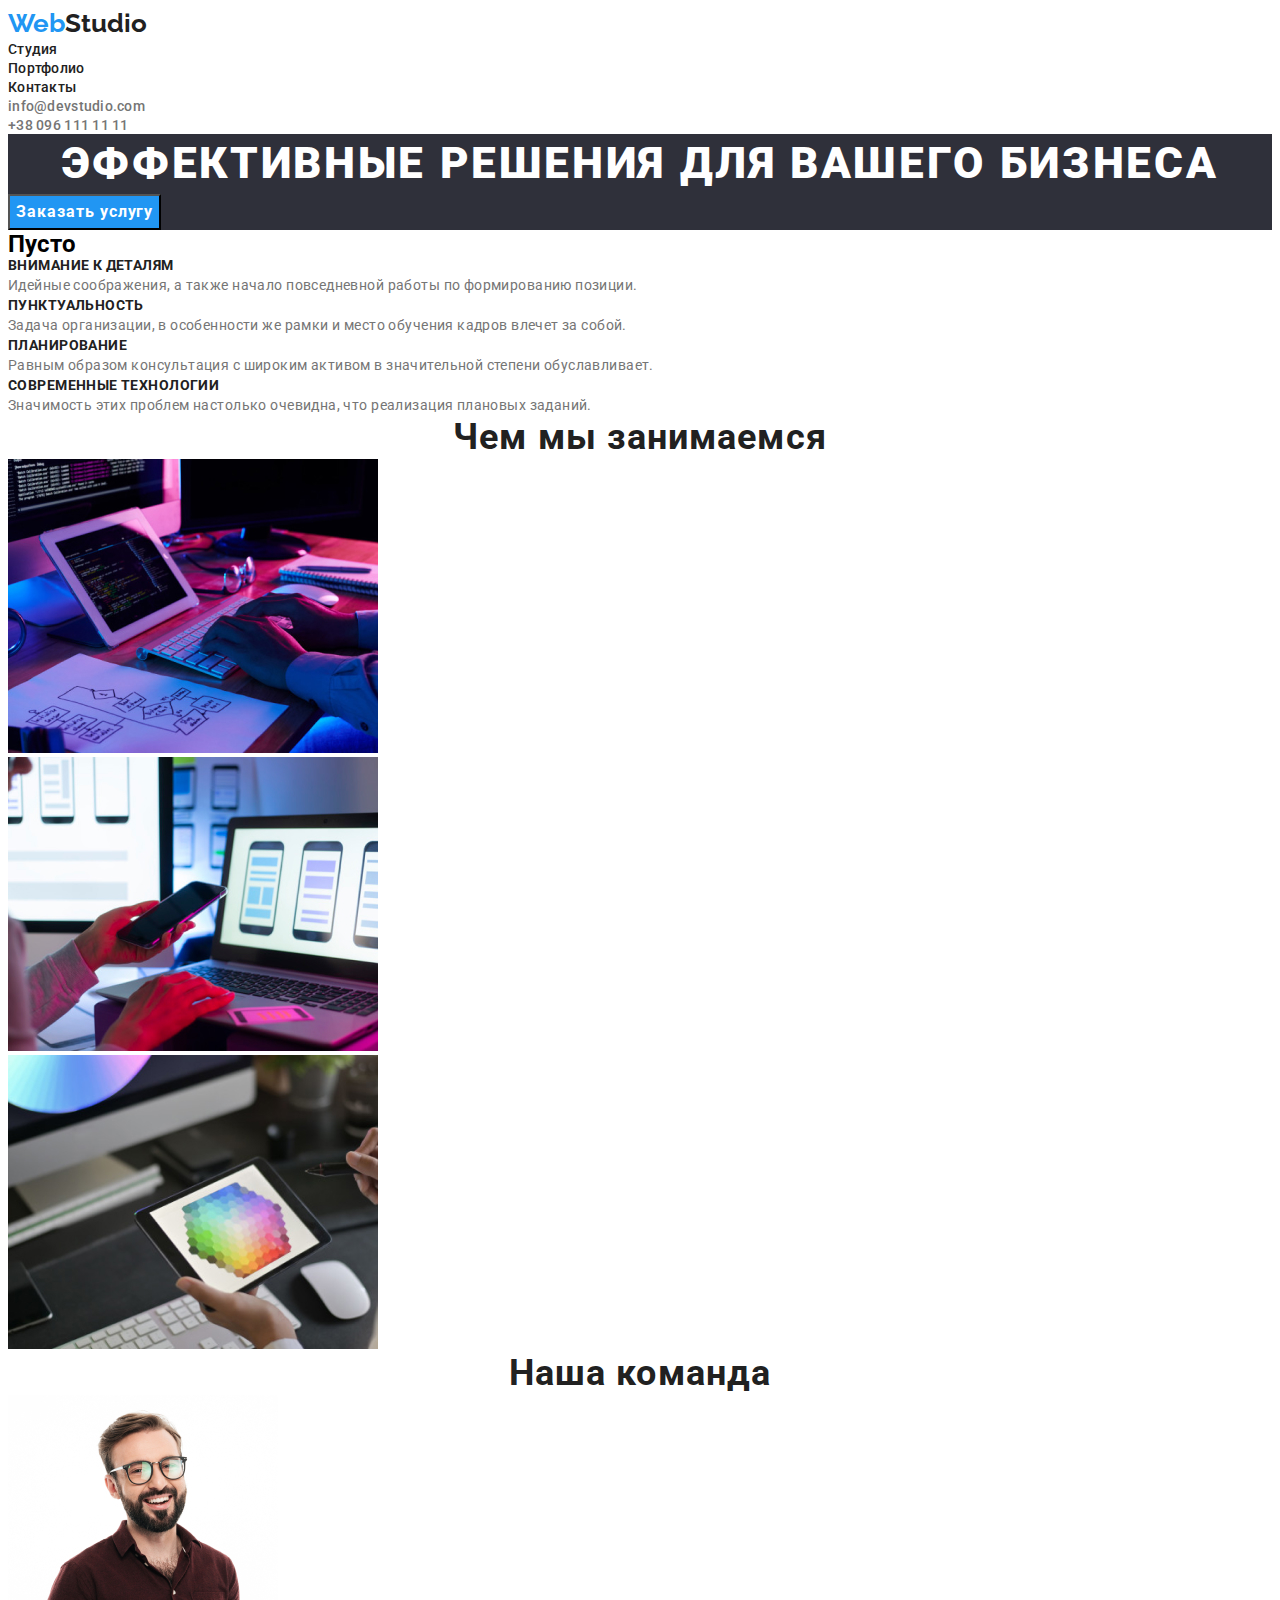
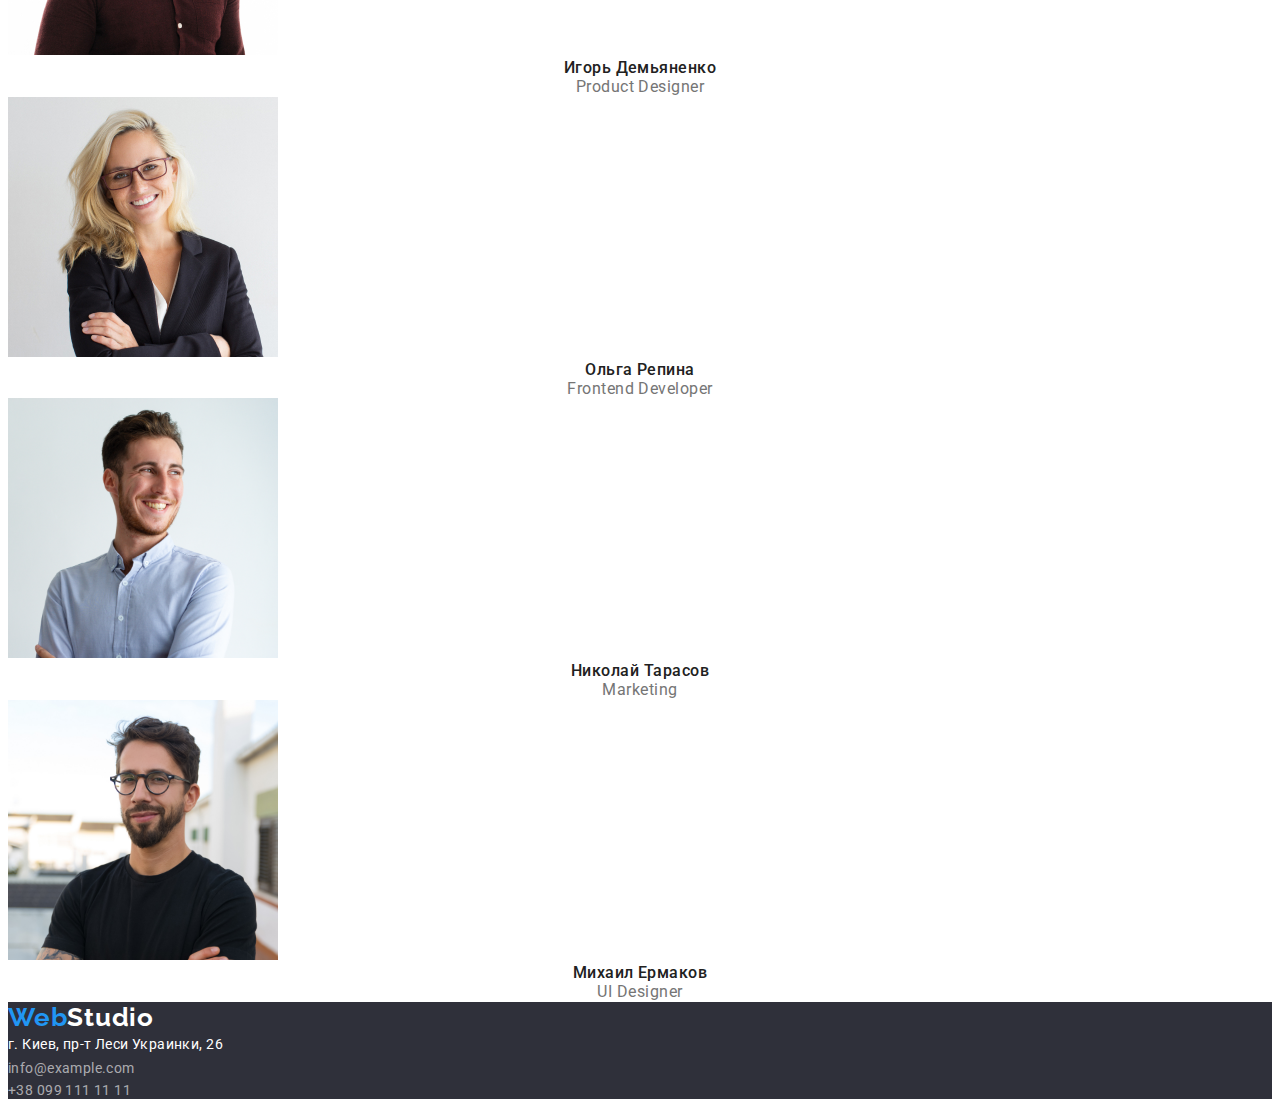
==== index.html @ 6fb4f497 "1" ====
<!DOCTYPE html>
<html lang="ru">
<head>
    <meta charset="UTF-8">
    <meta http-equiv="X-UA-Compatible" content="IE=edge">
    <meta name="viewport" content="width=device-width, initial-scale=1.0">
    <title>WebStudio</title>
    <link rel="preconnect" href="https://fonts.googleapis.com">
    <link rel="preconnect" href="https://fonts.gstatic.com" crossorigin>
    <link href="https://fonts.googleapis.com/css2?family=Raleway:wght@700&family=Roboto:wght@400;500;700;900&display=swap" rel="stylesheet">
    <link href="https://fonts.googleapis.com/css2?family=Raleway:wght@700&display=swap" rel="stylesheet">
    <link rel="stylesheet" href="style.css">

</head>
<body>
    <header>
        <nav class="heder-nav">
        <a href="index.html" class="header-logo link" lang="en">Web<span class="header-studio">Studio</span></a>
        <ul class="list header-list">
            <li class="header-item"><a href="index.html" class="header-link link">Студия</a></li>
            <li class="header-item"><a href="portfolio.html" class="header-link link">Портфолио</a></li>
            <li class="header-item"><a href="" class="header-link link">Контакты</a></li>
        </ul>
        </nav>
        <ul class="header-address list">
            <li class="header-address-item"><a href="mailto:info@devstudio.com" class="header-contacts link">info@devstudio.com</a></li>
            <li class="header-address-item"><a href="tel:+380961111111" class="header-contacts link">+38 096 111 11 11</a></li>
        </ul>    
    </header>
    <main>
        <section class="hero">
            <h1 class="hero-title">Эффективные решения для вашего бизнеса</h1>
                <button type="button" class="hero-btn">Заказать услугу</button>
        </section>
        <section class="about">
            <h2 class="about-title">Пусто</h2>
            <ul class="about-list list">
                <li class="about-item">
                    <h3 class="about-third-title">Внимание к деталям</h3>
                    <p class="about-text">Идейные соображения, а также начало повседневной работы по формированию позиции.</p>
                </li>
                <li class="about-item">
                    <h3 class="about-third-title">Пунктуальность</h3>
                    <p class="about-text">Задача организации, в особенности же рамки и место обучения кадров влечет за собой.</p>
                </li>
                <li class="about-item">
                    <h3 class="about-third-title">Планирование</h3>
                    <p class="about-text">Равным образом консультация с широким активом в значительной степени обуславливает.</p>
                </li>
                <li class="about-item">
                    <h3 class="about-third-title">Современные технологии</h3>
                    <p class="about-text">Значимость этих проблем настолько очевидна, что реализация плановых заданий.</p>
                </li>
            </ul>
        </section>

        <section class="reasons">
            <h2 class="reasons-title">Чем мы занимаемся</h2>
            <ul class="reasons-list list">
                <li class="reasons-item">
                    <img src="images/koding.jpg" alt="пишем код" width="370" height="294">
                </li>
                <li class="reasons-item">
                    <img src="images/mobile.jpg" alt="мобильные приложение" width="370" height="294">
                </li>
                <li class="reasons-item">
                    <img src="images/designing.jpg" alt="разработка дизайна" width="370" height="294">
                </li>
            </ul>
            </section>
            <section class="masters">
            <h2 class="masters-title">Наша команда</h2>
            <ul class="maters-list list">
                <li class="masters-item">
                    <img src="images/designer.jpg" alt="Игорь Демьяненко" width="270" height="260">
                    <h3 class="masters-third-title">Игорь Демьяненко</h3>
                    <p class="maters-text">Product Designer</p>
                </li>
                <li class="masters-item">
                    <img src="images/developer.jpg" alt="Ольга Репина" width="270" height="260">
                    <h3 class="masters-third-title">Ольга Репина</h3>
                    <p class="maters-text">Frontend Developer</p>
                </li>
                <li class="masters-item">
                    <img src="images/marketing.jpg" alt="Николай Тарасов" width="270" height="260">
                    <h3 class="masters-third-title">Николай Тарасов</h3>
                    <p class="maters-text">Marketing</p>
                </li>
                <li class="masters-item">
                    <img src="images/uidesigner.jpg" alt="Михаил Ермаков" width="270" height="260">
                    <h3 class="masters-third-title">Михаил Ермаков</h3>
                    <p lang="en" class="maters-text">UI Designer</p>
                </li>
            </ul>
        </section>
    </main>
    <footer class="footer">
        <a class="footer-logo link" href="#">Web<span class="footer-studio">Studio</span></a>
        <address class="footer-address">
        <ul class="fotter-address-list list">
            <li class="footer-address-item"><a class="footer-address-map link" href="https://goo.gl/maps/crR1cSMtYwbJjdkB9">г. Киев, пр-т Леси Украинки, 26</a></li>
            <li class="footer-address-item"><a class="footer-address-mail link" href="mailto:info@example.com" target="_blank">info@example.com</a></li>
            <li class="footer-address-item"><a class="footer-address-tel link" href="tel:+380991111111">+38 099 111 11 11</a></li>
        </ul> 
    </address>
    </footer>
</body>
</html>
---- style.css ----
:root {
    --main-title-color: #ffffff;
    --second-title-color: #212121;
    --first-text-color: #757575;
    --second-text-color: rgba(255, 255, 255, 0.6);
    --logo-hover-color: #2196F3;
}

body {
    font-family: 'Roboto', sans-serif;
}

h1, h2, h3, h4, h5, h6, p {
    margin: 0;
}

ul {
    margin: 0;
    padding: 0;
}

button {
    cursor: pointer;
}

.hero {
    background-color: #2F303A;
}
.hero-btn {
    background-color: #2196F3;
}

.list {
    list-style: none;
}

.link {
    text-decoration: none;
}

.header-logo {
    color: var(--logo-hover-color);
    font-weight: bold;
    font-size: 26px;
    line-height: 1.2;
    font-family: 'raleway';
}
.header-studio {
    color: var(--second-title-color);
    font-weight: bold;
    font-size: 26px;
    line-height: 1.2;
    font-family: 'raleway';
}
.header-link {
    font-weight: 500;
    font-size: 14px;
    line-height: 1.15;
    letter-spacing: 0.02em;
    color: var(--second-title-color);
}
.header-link:hover {
    color: var(--logo-hover-color);
}
.header-contacts {
    font-style: normal;
    font-weight: 500;
    font-size: 14px;
    line-height: 1.15;
    letter-spacing: 0.02em;
    color: var(--first-text-color);
}
.header-contacts:hover {
    color: var(--logo-hover-color);
}



.hero-title {
    font-weight: 900;
    font-size: 44px;
    line-height: 1.36;
    color: var(--main-title-color);
    text-align: center;
    letter-spacing: 0.06em;
    text-transform: uppercase;
}

.hero-btn {
    font-family: Roboto;
    font-weight: bold;
    font-size: 16px;
    line-height: 1.9;
    text-align: center;
    letter-spacing: 0.06em;
    display: flex;
    align-items: center;
    color: var(--main-title-color);
}



.about-third-title {
    font-weight: bold;
    font-size: 14px;
    line-height: 1.14;
    letter-spacing: 0.03em;
    text-transform: uppercase;
    color: var(--second-title-color);
}

.about-text {
    font-weight: normal;
    font-size: 14px;
    line-height: 1.7;
    letter-spacing: 0.03em;
    color: var(--first-text-color);
}



.reasons-title {
    font-weight: bold;
    font-size: 36px;
    line-height: 1.16;
    text-align: center;
    letter-spacing: 0.03em;
    color: var(--second-title-color);
}



.masters-title {
    font-weight: bold;
    font-size: 36px;
    line-height: 1.16;
    text-align: center;
    letter-spacing: 0.03em;
    color: var(--second-title-color);
}

.masters-third-title {
    font-weight: 500;
    font-size: 16px;
    line-height: 1.18;
    text-align: center;
    letter-spacing: 0.03em;
    color: var(--second-title-color);
}

.maters-text {
    font-weight: normal;
    font-size: 16px;
    line-height: 1.18;
    text-align: center;
    letter-spacing: 0.03em;
    color: var(--first-text-color);
}





.footer {
    background-color: #2F303A;
}

.footer-logo {
    font-family: Raleway;
    font-weight: bold;
    font-size: 26px;
    line-height: 1.19;
    letter-spacing: 0.03em;
    color: var(--logo-hover-color);
}

.footer-studio {
    font-family: Raleway;
    font-weight: bold;
    font-size: 26px;
    line-height: 1.19;
    letter-spacing: 0.03em;
    color: var(--main-title-color)
}

.footer-address-map {
    font-weight: normal;
    font-style: normal;
    font-size: 14px;
    line-height: 1.7;
    letter-spacing: 0.03em;
    color: var(--main-title-color);
}
.footer-address-map:hover {
    color: var(--main-title-color);
}

.footer-address-mail {
    font-weight: normal;
    font-style: normal;
    font-size: 14px;
    line-height: 1.7;
    letter-spacing: 0.03em;
    color: rgba(255, 255, 255, 0.6);
}
.footer-address-mail:hover {
    color: var(--main-title-color);
}

.footer-address-tel {
    font-weight: normal;
    font-style: normal;
    font-size: 14px;
    line-height: 1,7;
    letter-spacing: 0.03em;
    color:rgba(255, 255, 255, 0.6);
}
.footer-address-tel:hover {
    color: var(--main-title-color);
}


/*portfolio*/


.content-btn {
    font-weight: 500;
    font-size: 16px;
    line-height: 1.6;
    text-align: center;
    letter-spacing: 0.03em;
    color: var(--second-title-color);
    background-color: #F5F4FA;
    border-radius: 4px;
}
.content-btn:hover {
    color: var(--main-title-color);
    background-color: var(--logo-hover-color);
}

.second-content-title {
    font-weight: bold;
    font-size: 18px;
    line-height: 2;
    letter-spacing: 0.06em;
    color: var(--second-title-color);
    }

.second-content-text {
    font-weight: normal;
    font-size: 16px;
    line-height: 30px;
    letter-spacing: 0.03em;
    color: var(--first-text-color);
}
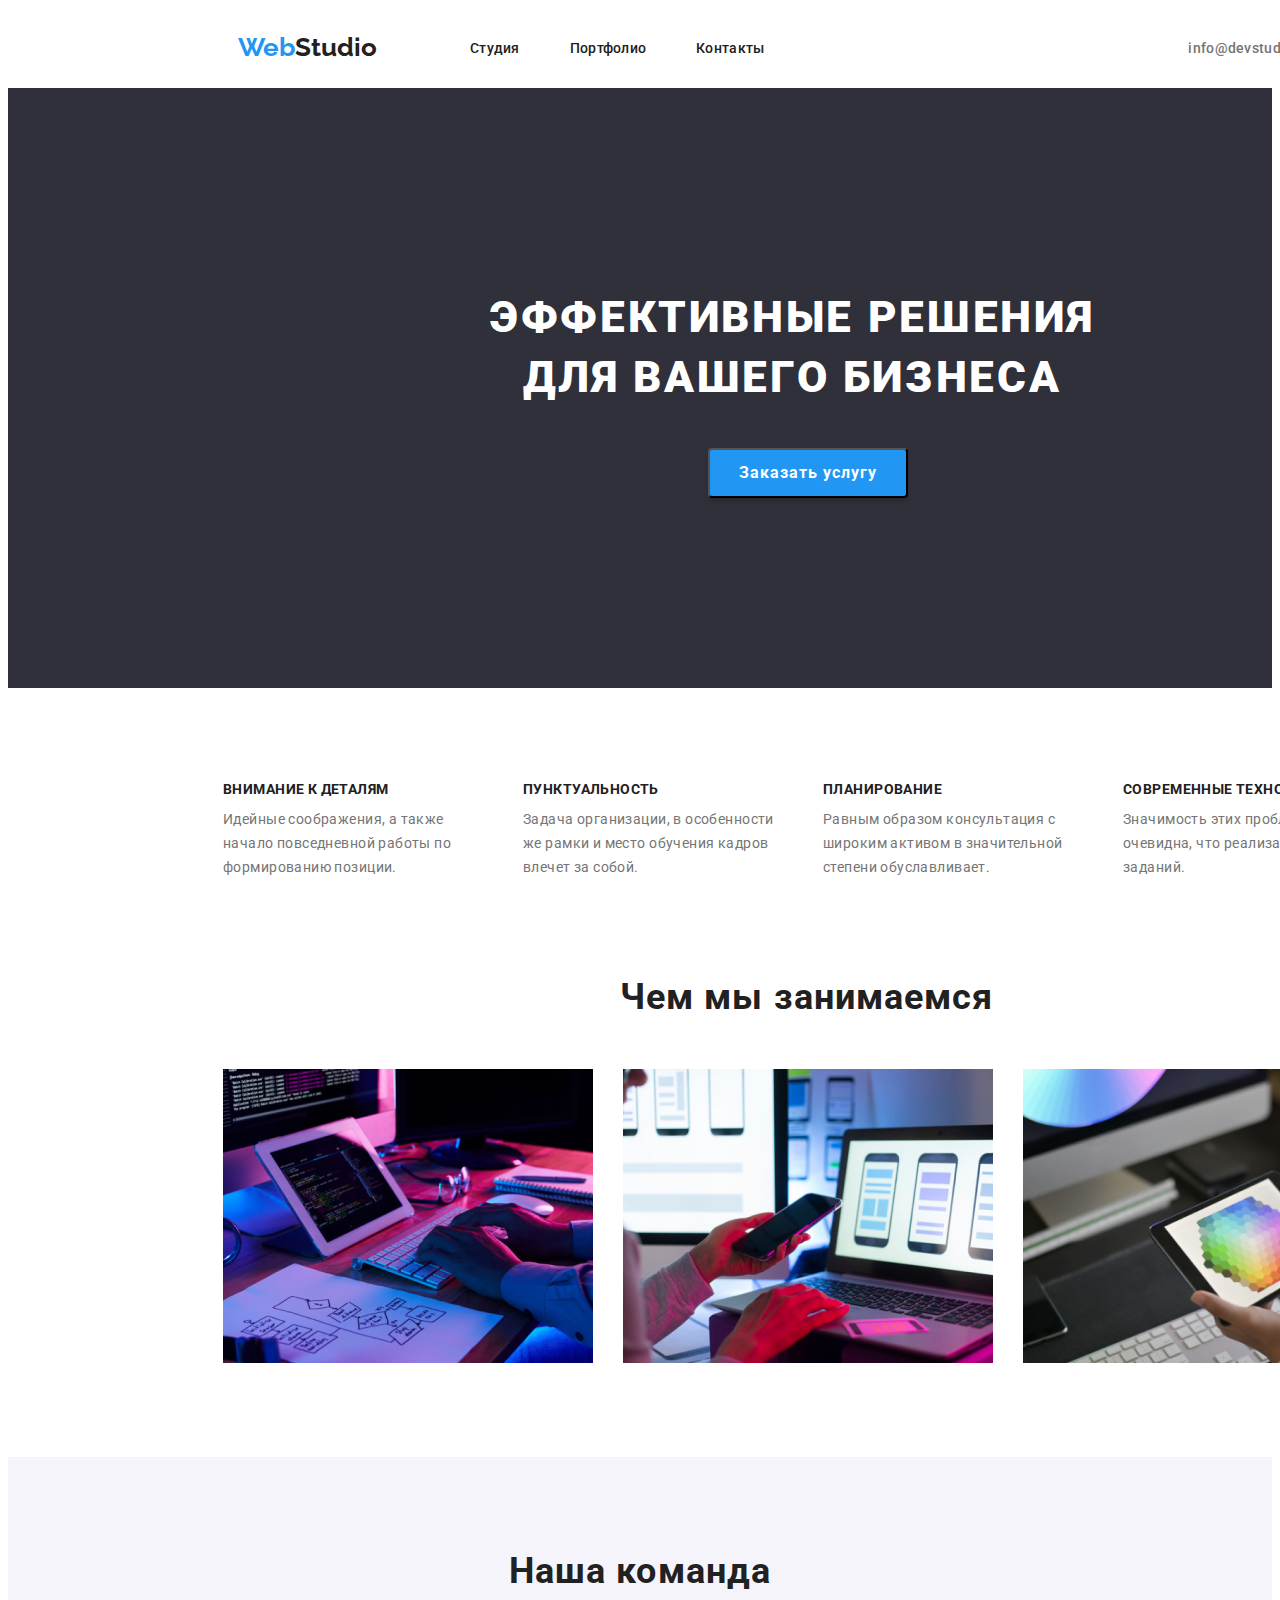
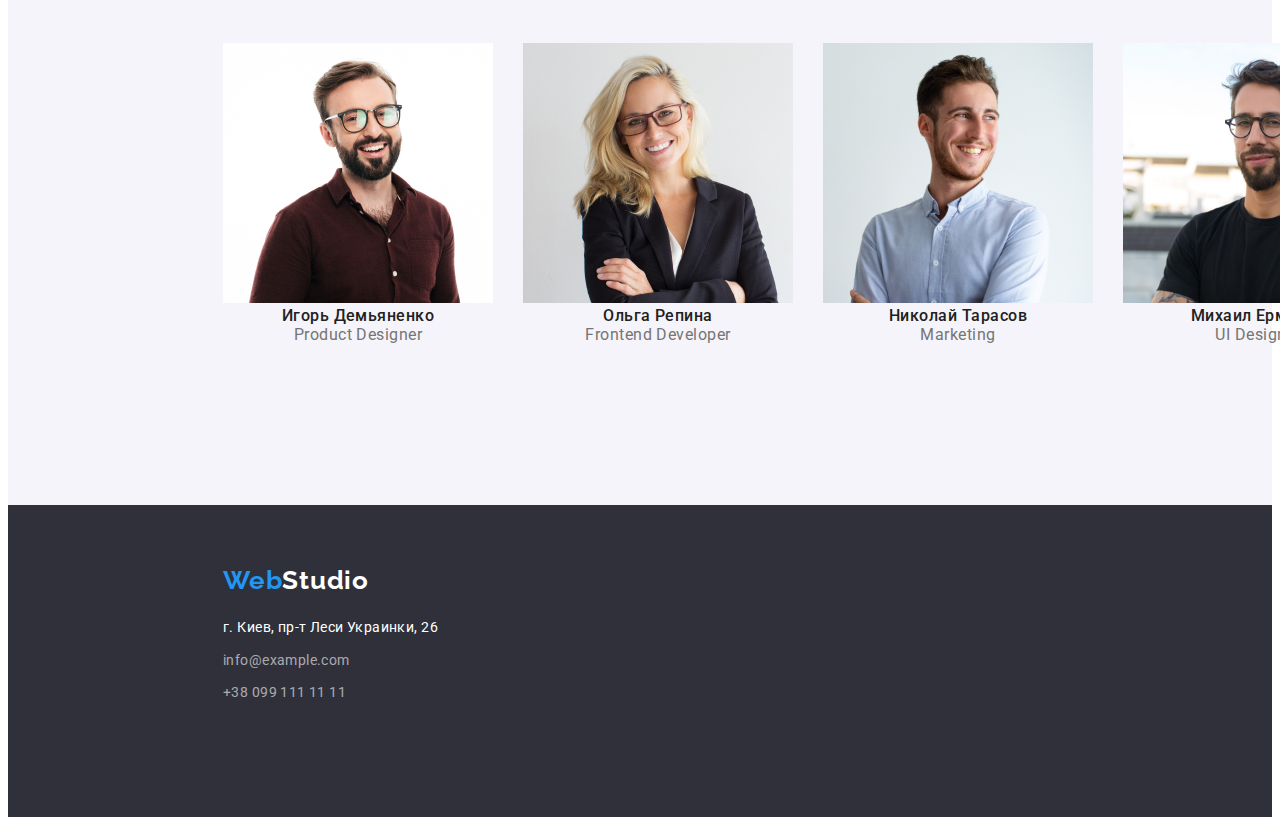
==== commit b204640f: "1" ====
--- a/index.html
+++ b/index.html
@@ -5,6 +5,7 @@
     <meta http-equiv="X-UA-Compatible" content="IE=edge">
     <meta name="viewport" content="width=device-width, initial-scale=1.0">
     <title>WebStudio</title>
+    <link rel="stylesheet" href="https://github.com/sindresorhus/modern-normalize/blob/main/modern-normalize.css">
     <link rel="preconnect" href="https://fonts.googleapis.com">
     <link rel="preconnect" href="https://fonts.gstatic.com" crossorigin>
     <link href="https://fonts.googleapis.com/css2?family=Raleway:wght@700&family=Roboto:wght@400;500;700;900&display=swap" rel="stylesheet">
@@ -14,6 +15,7 @@
 </head>
 <body>
     <header>
+        <div class="conteiner header-conteiner">
         <nav class="heder-nav">
         <a href="index.html" class="header-logo link" lang="en">Web<span class="header-studio">Studio</span></a>
         <ul class="list header-list">
@@ -25,11 +27,12 @@
         <ul class="header-address list">
             <li class="header-address-item"><a href="mailto:info@devstudio.com" class="header-contacts link">info@devstudio.com</a></li>
             <li class="header-address-item"><a href="tel:+380961111111" class="header-contacts link">+38 096 111 11 11</a></li>
-        </ul>    
+        </ul>
+        </div>  
     </header>
     <main>
         <section class="hero">
-            <h1 class="hero-title">Эффективные решения для вашего бизнеса</h1>
+                <h1 class="hero-title">Эффективные решения<br> для вашего бизнеса</h1>
                 <button type="button" class="hero-btn">Заказать услугу</button>
         </section>
         <section class="about">
@@ -97,7 +100,7 @@
     <footer class="footer">
         <a class="footer-logo link" href="#">Web<span class="footer-studio">Studio</span></a>
         <address class="footer-address">
-        <ul class="fotter-address-list list">
+        <ul class="footer-address-list list">
             <li class="footer-address-item"><a class="footer-address-map link" href="https://goo.gl/maps/crR1cSMtYwbJjdkB9">г. Киев, пр-т Леси Украинки, 26</a></li>
             <li class="footer-address-item"><a class="footer-address-mail link" href="mailto:info@example.com" target="_blank">info@example.com</a></li>
             <li class="footer-address-item"><a class="footer-address-tel link" href="tel:+380991111111">+38 099 111 11 11</a></li>
--- a/style.css
+++ b/style.css
@@ -14,6 +14,11 @@
     margin: 0;
 }
 
+header {
+    background-color: var(--main-title-color);
+    padding-top: 24px;
+    padding-bottom: 25px;
+}
 ul {
     margin: 0;
     padding: 0;
@@ -23,12 +28,13 @@
     cursor: pointer;
 }
 
-.hero {
-    background-color: #2F303A;
-}
-.hero-btn {
-    background-color: #2196F3;
-}
+.conteiner {
+    width: 1600px;
+    padding-left: 15px;
+    padding-right: 15px;
+    margin: 0 auto;
+}
+
 
 .list {
     list-style: none;
@@ -36,6 +42,29 @@
 
 .link {
     text-decoration: none;
+}
+
+.heder-nav {
+    display: flex;
+    align-items: center;
+}
+
+.header-conteiner {
+    display: flex;
+    align-items: center;
+}
+
+.header-address {
+    display: flex;
+    margin-left: auto;
+    margin-left: 331px;
+}
+
+.header-address-item {
+    margin-right: 50px;
+}
+.header-address-item:last-child {
+    margin-right: 0;
 }
 
 .header-logo {
@@ -44,6 +73,8 @@
     font-size: 26px;
     line-height: 1.2;
     font-family: 'raleway';
+    margin-right: 93px;
+    margin-left: 215px;
 }
 .header-studio {
     color: var(--second-title-color);
@@ -52,6 +83,20 @@
     line-height: 1.2;
     font-family: 'raleway';
 }
+
+.header-list {
+    display: flex;
+    margin-right: 93px;
+}
+
+.header-item {
+    margin-right: 50px;
+}
+
+.header-item:last-child {
+    margin-right: 0;
+}
+
 .header-link {
     font-weight: 500;
     font-size: 14px;
@@ -75,6 +120,12 @@
 }
 
 
+
+
+.hero {
+    background-color: #2F303A;
+    height: 600px;
+}
 
 .hero-title {
     font-weight: 900;
@@ -84,6 +135,25 @@
     text-align: center;
     letter-spacing: 0.06em;
     text-transform: uppercase;
+    position: absolute;
+    margin-left: 482px;
+    margin-top: 200px;
+}
+.hero-btn {
+    background-color: #2196F3;
+    width: 200px;
+    height: 50px;
+    margin-left: 700px;
+    margin-top: 360px;
+    position: absolute;
+    display: flex;
+    align-items: center;
+    text-align: center;
+    letter-spacing: 0.06em;
+    color: var(--main-title-color);
+    box-shadow: 0px 4px 4px rgba(0, 0, 0, 0.15);
+    border-radius: 4px;
+    justify-content: center;
 }
 
 .hero-btn {
@@ -100,6 +170,26 @@
 
 
 
+.about {
+    width: 1170px;
+    height: 101px;
+}
+
+.about-title {
+    display: none;
+}
+
+.about-list {
+    display: flex;
+    margin-top: 94px;
+    margin-left: 215px;
+    margin-right: 215px;
+}
+
+.about-item {
+    margin-right: 30px;
+}
+
 .about-third-title {
     font-weight: bold;
     font-size: 14px;
@@ -115,9 +205,17 @@
     line-height: 1.7;
     letter-spacing: 0.03em;
     color: var(--first-text-color);
-}
-
-
+    margin-top: 10px;
+    width: 270px;
+    height: 75px;
+}
+
+
+
+.reasons {
+    margin-top: 94px;
+    height: 386px;
+}
 
 .reasons-title {
     font-weight: bold;
@@ -126,9 +224,28 @@
     text-align: center;
     letter-spacing: 0.03em;
     color: var(--second-title-color);
-}
-
-
+    position: absolute;
+    margin-left: 612px;
+}
+
+.reasons-list {
+    display: flex;
+    margin-left: 215px;
+    margin-top: 50px;
+    position: absolute;
+    margin-top: 92px;
+}
+
+.reasons-item {
+    margin-right: 30px;
+}
+
+
+.masters {
+    height: 648px;
+    margin-top: 94px;
+    background-color:#F5F4FA;
+}
 
 .masters-title {
     font-weight: bold;
@@ -137,6 +254,18 @@
     text-align: center;
     letter-spacing: 0.03em;
     color: var(--second-title-color);
+    padding-top: 94px;
+}
+
+.maters-list {
+    display: flex;
+    position: absolute;
+    margin-left: 215px;
+    padding-top: 50px;
+}
+
+.masters-item {
+    margin-right: 30px;
 }
 
 .masters-third-title {
@@ -163,6 +292,8 @@
 
 .footer {
     background-color: #2F303A;
+    height: 252px;
+    padding-top: 60px;
 }
 
 .footer-logo {
@@ -172,7 +303,8 @@
     line-height: 1.19;
     letter-spacing: 0.03em;
     color: var(--logo-hover-color);
-}
+    margin-left: 215px;
+    }
 
 .footer-studio {
     font-family: Raleway;
@@ -183,6 +315,14 @@
     color: var(--main-title-color)
 }
 
+.footer-address-list {
+    margin-left: 215px;
+    margin-top: 20px;
+}
+
+.footer-address-item {
+    margin-bottom: 9px;
+}
 .footer-address-map {
     font-weight: normal;
     font-style: normal;
@@ -223,6 +363,24 @@
 /*portfolio*/
 
 
+.content {
+    height: 1300px;
+}
+
+.content-title {
+    display: none;
+}
+
+.content-list {
+    display: flex;
+    margin-top: 100px;
+    margin-left: 495px;
+}
+
+.content-item {
+    margin-right: 8px;
+
+}
 .content-btn {
     font-weight: 500;
     font-size: 16px;
@@ -231,11 +389,23 @@
     letter-spacing: 0.03em;
     color: var(--second-title-color);
     background-color: #F5F4FA;
-    border-radius: 4px;
+    border: none;
+    padding: 6px 22px 6px 22px;
 }
 .content-btn:hover {
     color: var(--main-title-color);
     background-color: var(--logo-hover-color);
+}
+
+.second-content {
+    display: flex;
+    flex-wrap: wrap;
+    margin-top: 50px;
+    margin-left: 215px;
+}
+
+.second-content-item {
+    margin-right: 30px;
 }
 
 .second-content-title {
@@ -244,6 +414,8 @@
     line-height: 2;
     letter-spacing: 0.06em;
     color: var(--second-title-color);
+    padding-top: 20px;
+    padding-left: 24px;
     }
 
 .second-content-text {
@@ -252,4 +424,6 @@
     line-height: 30px;
     letter-spacing: 0.03em;
     color: var(--first-text-color);
-}
+    padding-left: 24px;
+    padding-top: 4px;
+}
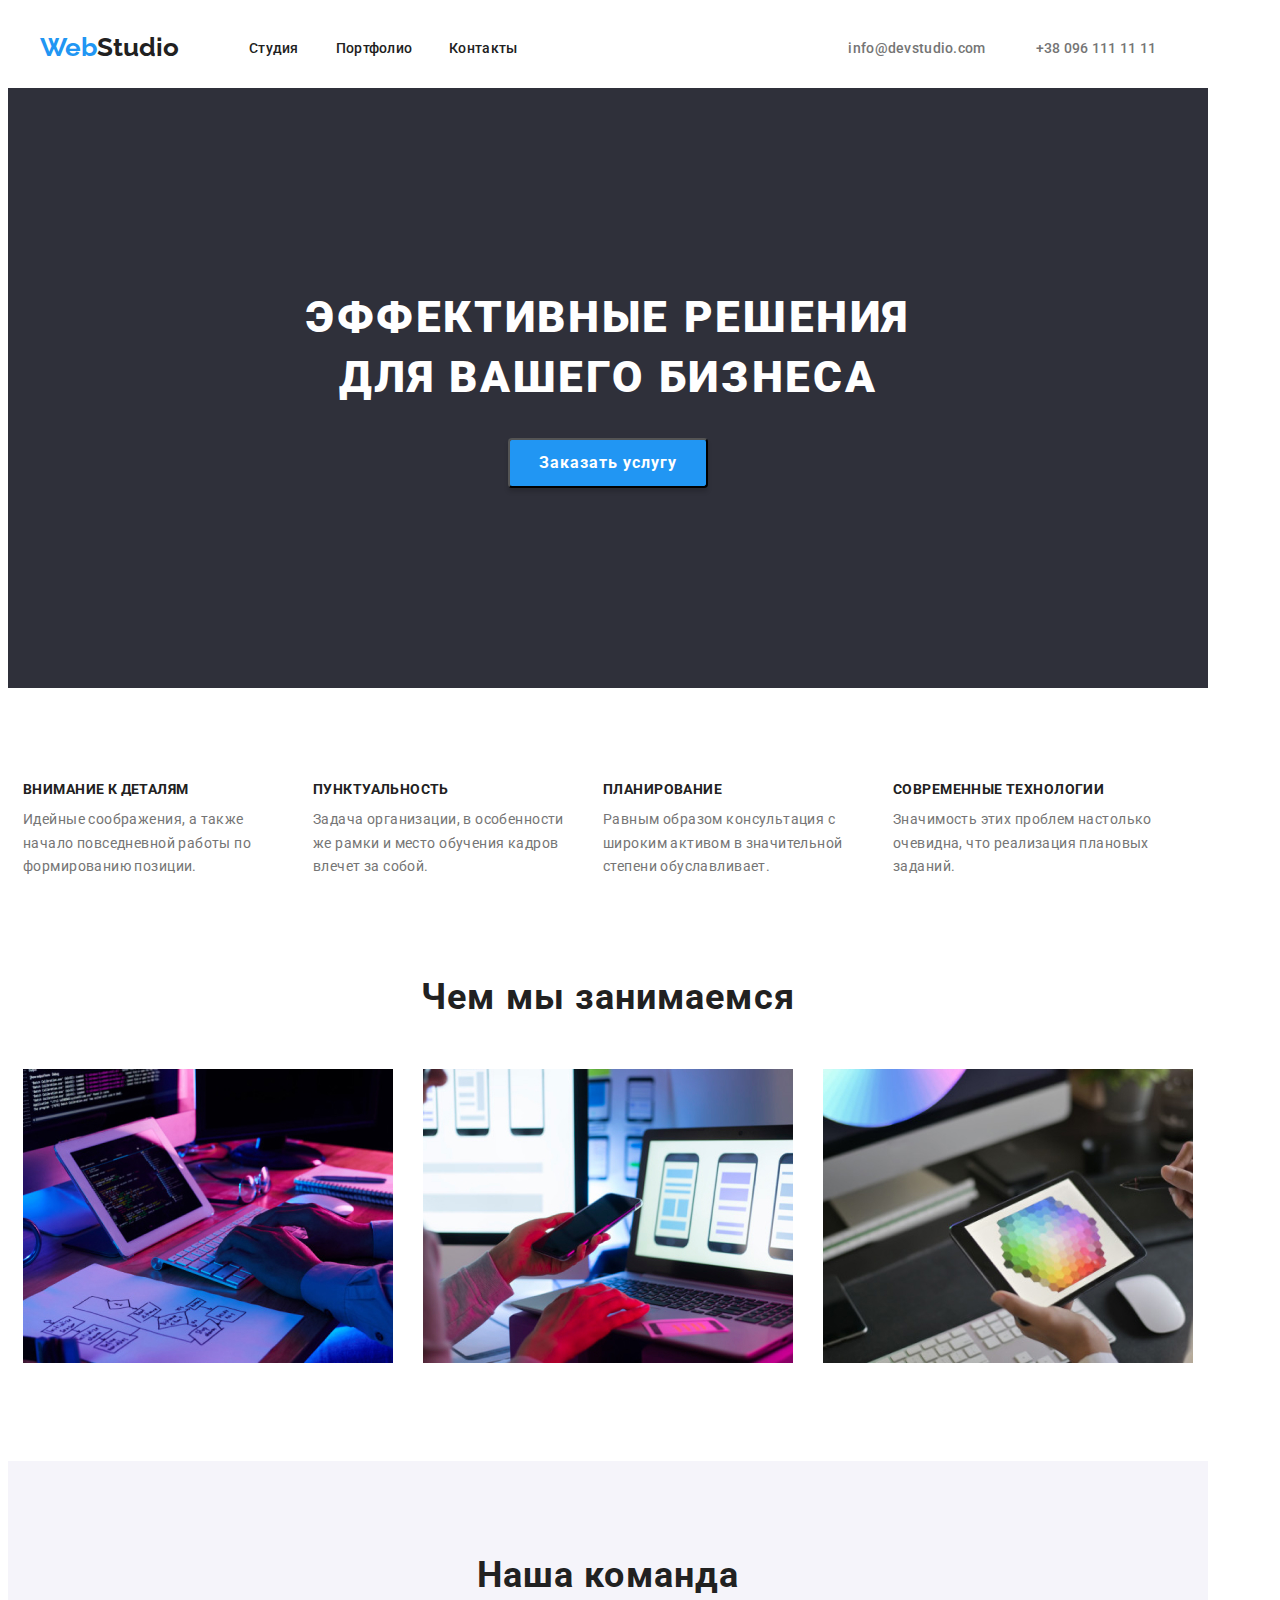
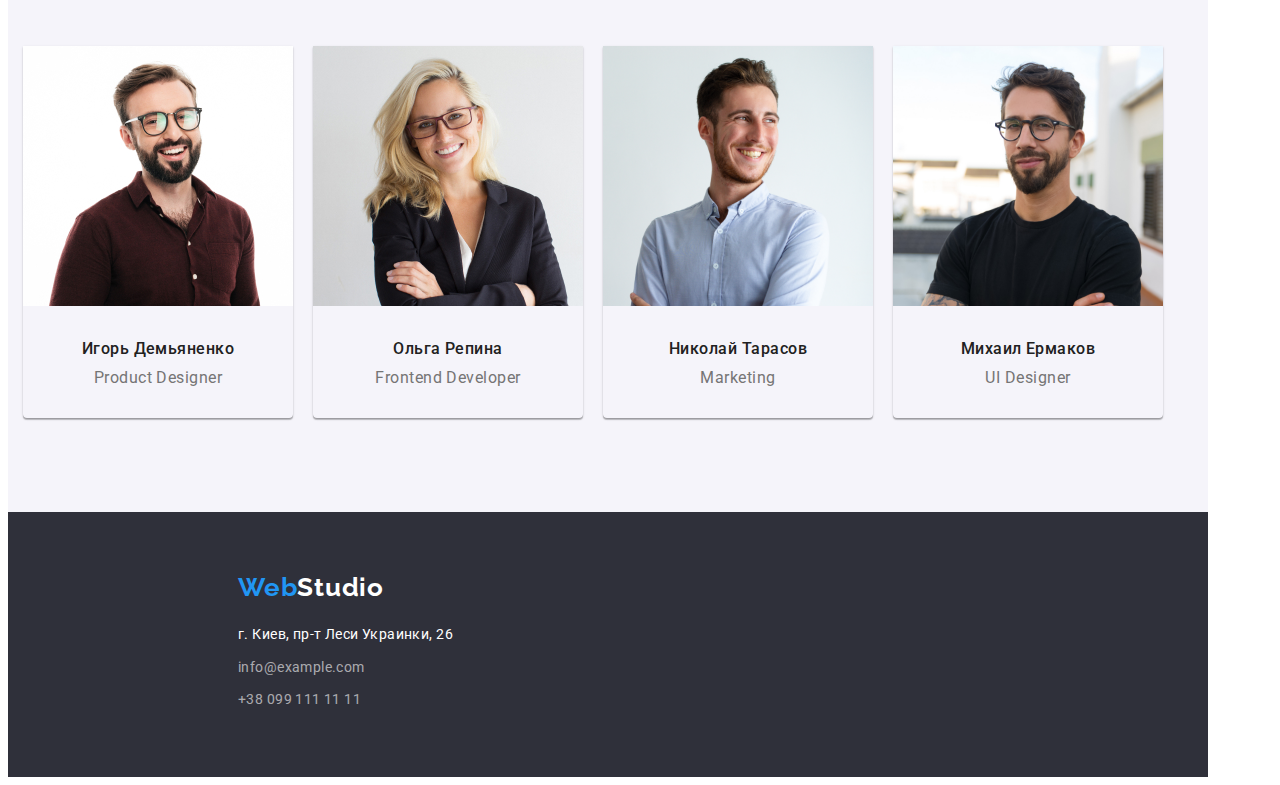
==== commit fec445cb: "1" ====
--- a/index.html
+++ b/index.html
@@ -31,11 +31,13 @@
         </div>  
     </header>
     <main>
-        <section class="hero">
+        <section class="hero hero-conteiner">
                 <h1 class="hero-title">Эффективные решения<br> для вашего бизнеса</h1>
+                <div class="hero-btn-position">
                 <button type="button" class="hero-btn">Заказать услугу</button>
+              </div>
         </section>
-        <section class="about">
+        <section class="about about-conteiner">
             <h2 class="about-title">Пусто</h2>
             <ul class="about-list list">
                 <li class="about-item">
--- a/style.css
+++ b/style.css
@@ -29,7 +29,7 @@
 }
 
 .conteiner {
-    width: 1600px;
+    width: 1200px;
     padding-left: 15px;
     padding-right: 15px;
     margin: 0 auto;
@@ -56,8 +56,6 @@
 
 .header-address {
     display: flex;
-    margin-left: auto;
-    margin-left: 331px;
 }
 
 .header-address-item {
@@ -73,8 +71,7 @@
     font-size: 26px;
     line-height: 1.2;
     font-family: 'raleway';
-    margin-right: 93px;
-    margin-left: 215px;
+    margin-right: 70px;
 }
 .header-studio {
     color: var(--second-title-color);
@@ -86,11 +83,11 @@
 
 .header-list {
     display: flex;
-    margin-right: 93px;
+    margin-right: 331px;
 }
 
 .header-item {
-    margin-right: 50px;
+    margin-right: 37px;
 }
 
 .header-item:last-child {
@@ -121,10 +118,16 @@
 
 
 
-
 .hero {
     background-color: #2F303A;
-    height: 600px;
+}
+
+
+.hero-conteiner {
+    width: 1170px;
+    padding-left: 15px;
+    padding-right: 15px;
+
 }
 
 .hero-title {
@@ -135,44 +138,41 @@
     text-align: center;
     letter-spacing: 0.06em;
     text-transform: uppercase;
-    position: absolute;
-    margin-left: 482px;
-    margin-top: 200px;
-}
+    padding-top: 200px;
+    padding-bottom: 30px;
+}
+
+.hero-btn-position {
+    padding-bottom: 200px;
+
+}
+
 .hero-btn {
+    font-family: Roboto;
+    font-weight: bold;
+    font-size: 16px;
+    line-height: 1.9;
+    text-align: center;
+    letter-spacing: 0.06em;
+    display: flex;
+    align-items: center;
+    color: var(--main-title-color);
     background-color: #2196F3;
     width: 200px;
     height: 50px;
-    margin-left: 700px;
-    margin-top: 360px;
-    position: absolute;
-    display: flex;
-    align-items: center;
-    text-align: center;
-    letter-spacing: 0.06em;
-    color: var(--main-title-color);
     box-shadow: 0px 4px 4px rgba(0, 0, 0, 0.15);
     border-radius: 4px;
     justify-content: center;
-}
-
-.hero-btn {
-    font-family: Roboto;
-    font-weight: bold;
-    font-size: 16px;
-    line-height: 1.9;
-    text-align: center;
-    letter-spacing: 0.06em;
-    display: flex;
-    align-items: center;
-    color: var(--main-title-color);
-}
-
-
-
-.about {
+    margin: auto;
+}
+
+
+
+.about-conteiner {
     width: 1170px;
-    height: 101px;
+    padding-left: 15px;
+    padding-right: 15px;
+    padding-top: 94px;
 }
 
 .about-title {
@@ -181,13 +181,14 @@
 
 .about-list {
     display: flex;
-    margin-top: 94px;
-    margin-left: 215px;
-    margin-right: 215px;
+    margin: 0 auto;
 }
 
 .about-item {
-    margin-right: 30px;
+    margin-right: 20px;
+}
+.about-item:last-child {
+    margin-right: 0;
 }
 
 .about-third-title {
@@ -213,8 +214,10 @@
 
 
 .reasons {
-    margin-top: 94px;
-    height: 386px;
+    width: 1170px;
+    padding-left: 15px;
+    padding-right: 15px;
+    padding-top: 94px;
 }
 
 .reasons-title {
@@ -224,16 +227,14 @@
     text-align: center;
     letter-spacing: 0.03em;
     color: var(--second-title-color);
-    position: absolute;
-    margin-left: 612px;
+
 }
 
 .reasons-list {
     display: flex;
-    margin-left: 215px;
-    margin-top: 50px;
-    position: absolute;
-    margin-top: 92px;
+    padding-top: 50px;
+    margin: 0 auto;
+
 }
 
 .reasons-item {
@@ -242,9 +243,12 @@
 
 
 .masters {
-    height: 648px;
+    width: 1170px;
+    padding-left: 15px;
+    padding-right: 15px;
     margin-top: 94px;
-    background-color:#F5F4FA;
+    padding-bottom: 94px;
+    background-color: #F5F4FA;;
 }
 
 .masters-title {
@@ -259,13 +263,14 @@
 
 .maters-list {
     display: flex;
-    position: absolute;
-    margin-left: 215px;
     padding-top: 50px;
+    margin: 0 auto;
 }
 
 .masters-item {
-    margin-right: 30px;
+    margin-right: 20px;
+    box-shadow: 0px 1px 3px rgba(0, 0, 0, 0.12), 0px 1px 1px rgba(0, 0, 0, 0.14), 0px 2px 1px rgba(0, 0, 0, 0.2);
+border-radius: 0px 0px 4px 4px;
 }
 
 .masters-third-title {
@@ -275,6 +280,7 @@
     text-align: center;
     letter-spacing: 0.03em;
     color: var(--second-title-color);
+    padding-top: 30px;
 }
 
 .maters-text {
@@ -284,6 +290,8 @@
     text-align: center;
     letter-spacing: 0.03em;
     color: var(--first-text-color);
+    padding-top: 10px;
+    padding-bottom: 30px;
 }
 
 
@@ -292,8 +300,11 @@
 
 .footer {
     background-color: #2F303A;
-    height: 252px;
+    width: 1170px;
+    padding-left: 15px;
+    padding-right: 15px;
     padding-top: 60px;
+    padding-bottom: 60px;
 }
 
 .footer-logo {
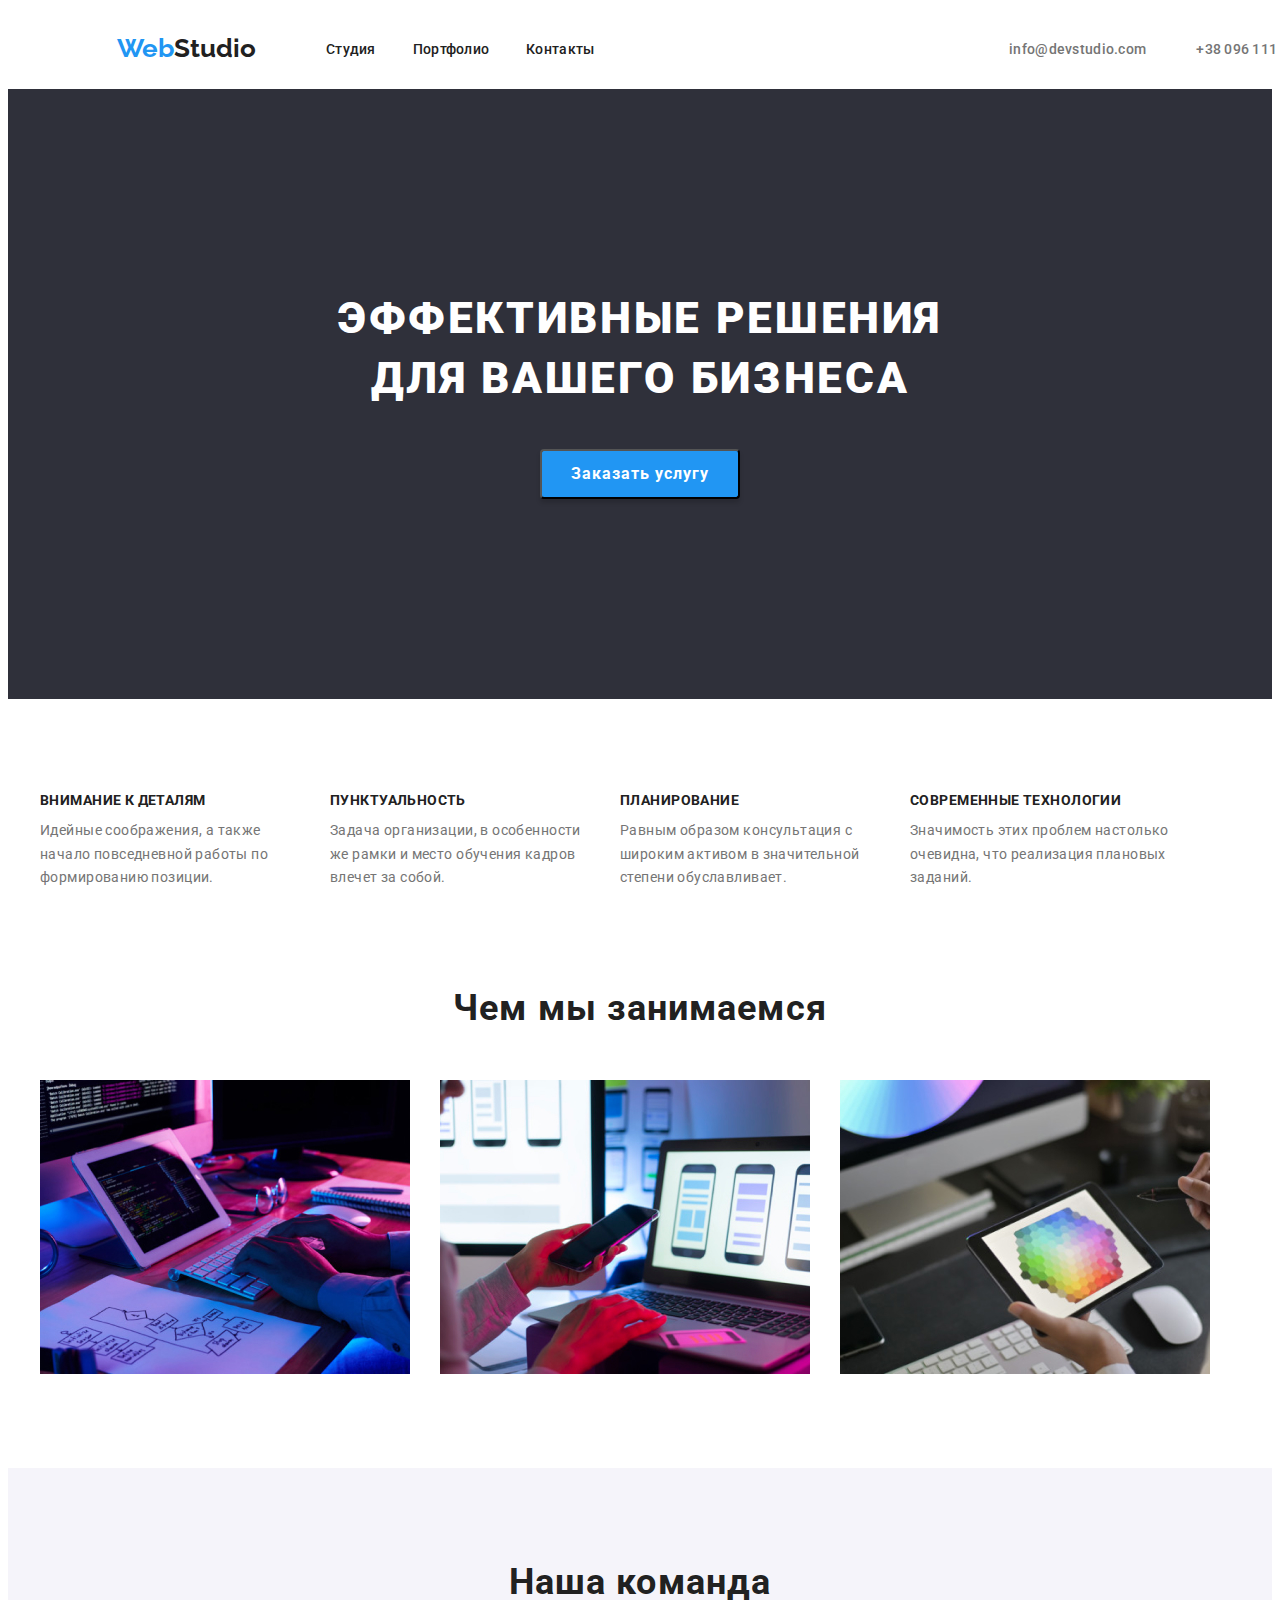
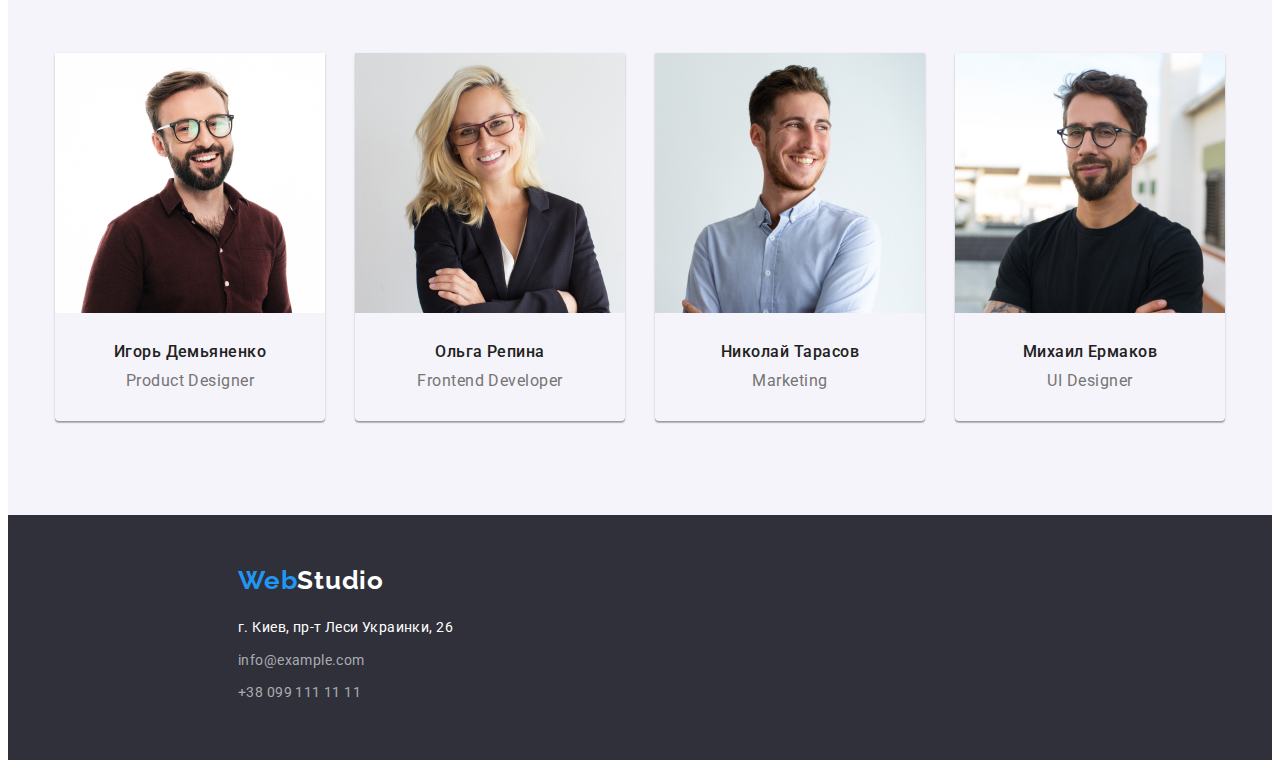
==== commit 424b69c3: "1" ====
--- a/index.html
+++ b/index.html
@@ -14,7 +14,7 @@
 
 </head>
 <body>
-    <header>
+    <header class="header">
         <div class="conteiner header-conteiner">
         <nav class="heder-nav">
         <a href="index.html" class="header-logo link" lang="en">Web<span class="header-studio">Studio</span></a>
@@ -31,13 +31,16 @@
         </div>  
     </header>
     <main>
-        <section class="hero hero-conteiner">
+        <section class="hero">
+            <div class="hero-conteiner conteiner">
                 <h1 class="hero-title">Эффективные решения<br> для вашего бизнеса</h1>
                 <div class="hero-btn-position">
                 <button type="button" class="hero-btn">Заказать услугу</button>
               </div>
+            </div>
         </section>
-        <section class="about about-conteiner">
+        <section class="about">
+            <div  class="about-conteiner conteiner">
             <h2 class="about-title">Пусто</h2>
             <ul class="about-list list">
                 <li class="about-item">
@@ -57,49 +60,55 @@
                     <p class="about-text">Значимость этих проблем настолько очевидна, что реализация плановых заданий.</p>
                 </li>
             </ul>
+            </div>
         </section>
 
         <section class="reasons">
-            <h2 class="reasons-title">Чем мы занимаемся</h2>
-            <ul class="reasons-list list">
-                <li class="reasons-item">
-                    <img src="images/koding.jpg" alt="пишем код" width="370" height="294">
-                </li>
-                <li class="reasons-item">
-                    <img src="images/mobile.jpg" alt="мобильные приложение" width="370" height="294">
-                </li>
-                <li class="reasons-item">
-                    <img src="images/designing.jpg" alt="разработка дизайна" width="370" height="294">
-                </li>
-            </ul>
+            <div class="reasons-conteiner conteiner">
+                <h2 class="reasons-title">Чем мы занимаемся</h2>
+                <ul class="reasons-list list">
+                    <li class="reasons-item">
+                        <img src="images/koding.jpg" alt="пишем код" width="370" height="294">
+                    </li>
+                    <li class="reasons-item">
+                        <img src="images/mobile.jpg" alt="мобильные приложение" width="370" height="294">
+                    </li>
+                    <li class="reasons-item">
+                        <img src="images/designing.jpg" alt="разработка дизайна" width="370" height="294">
+                    </li>
+                </ul>
+        </div>
             </section>
             <section class="masters">
-            <h2 class="masters-title">Наша команда</h2>
-            <ul class="maters-list list">
-                <li class="masters-item">
-                    <img src="images/designer.jpg" alt="Игорь Демьяненко" width="270" height="260">
-                    <h3 class="masters-third-title">Игорь Демьяненко</h3>
-                    <p class="maters-text">Product Designer</p>
-                </li>
-                <li class="masters-item">
-                    <img src="images/developer.jpg" alt="Ольга Репина" width="270" height="260">
-                    <h3 class="masters-third-title">Ольга Репина</h3>
-                    <p class="maters-text">Frontend Developer</p>
-                </li>
-                <li class="masters-item">
-                    <img src="images/marketing.jpg" alt="Николай Тарасов" width="270" height="260">
-                    <h3 class="masters-third-title">Николай Тарасов</h3>
-                    <p class="maters-text">Marketing</p>
-                </li>
-                <li class="masters-item">
-                    <img src="images/uidesigner.jpg" alt="Михаил Ермаков" width="270" height="260">
-                    <h3 class="masters-third-title">Михаил Ермаков</h3>
-                    <p lang="en" class="maters-text">UI Designer</p>
-                </li>
+                <div class="masters-conteiner conteiner">
+                    <h2 class="masters-title">Наша команда</h2>
+                    <ul class="maters-list list">
+                        <li class="masters-item">
+                            <img src="images/designer.jpg" alt="Игорь Демьяненко" width="270" height="260">
+                            <h3 class="masters-third-title">Игорь Демьяненко</h3>
+                            <p class="maters-text">Product Designer</p>
+                        </li>
+                        <li class="masters-item">
+                            <img src="images/developer.jpg" alt="Ольга Репина" width="270" height="260">
+                            <h3 class="masters-third-title">Ольга Репина</h3>
+                            <p class="maters-text">Frontend Developer</p>
+                        </li>
+                        <li class="masters-item">
+                            <img src="images/marketing.jpg" alt="Николай Тарасов" width="270" height="260">
+                            <h3 class="masters-third-title">Николай Тарасов</h3>
+                            <p class="maters-text">Marketing</p>
+                        </li>
+                        <li class="masters-item">
+                            <img src="images/uidesigner.jpg" alt="Михаил Ермаков" width="270" height="260">
+                            <h3 class="masters-third-title">Михаил Ермаков</h3>
+                            <p lang="en" class="maters-text">UI Designer</p>
+                        </li>
             </ul>
+        </div>
         </section>
     </main>
     <footer class="footer">
+        <div class="footer-conteiner conteiner">
         <a class="footer-logo link" href="#">Web<span class="footer-studio">Studio</span></a>
         <address class="footer-address">
         <ul class="footer-address-list list">
@@ -107,7 +116,8 @@
             <li class="footer-address-item"><a class="footer-address-mail link" href="mailto:info@example.com" target="_blank">info@example.com</a></li>
             <li class="footer-address-item"><a class="footer-address-tel link" href="tel:+380991111111">+38 099 111 11 11</a></li>
         </ul> 
-    </address>
+        </address>
+        </div>
     </footer>
 </body>
 </html>--- a/style.css
+++ b/style.css
@@ -14,16 +14,16 @@
     margin: 0;
 }
 
-header {
-    background-color: var(--main-title-color);
-    padding-top: 24px;
-    padding-bottom: 25px;
-}
 ul {
     margin: 0;
     padding: 0;
 }
 
+img {
+    display: block;
+    max-width: 100%;
+    height: auto;
+}
 button {
     cursor: pointer;
 }
@@ -52,6 +52,8 @@
 .header-conteiner {
     display: flex;
     align-items: center;
+    justify-content: space-between;
+    margin-left: 94px;
 }
 
 .header-address {
@@ -72,6 +74,8 @@
     line-height: 1.2;
     font-family: 'raleway';
     margin-right: 70px;
+    padding-top: 25px;
+    padding-bottom: 25px;
 }
 .header-studio {
     color: var(--second-title-color);
@@ -118,16 +122,15 @@
 
 
 
-.hero {
+.hero  {
     background-color: #2F303A;
 }
+    
 
 
 .hero-conteiner {
-    width: 1170px;
-    padding-left: 15px;
-    padding-right: 15px;
-
+   padding-top: 200px;
+   padding-bottom: 200px;
 }
 
 .hero-title {
@@ -138,14 +141,9 @@
     text-align: center;
     letter-spacing: 0.06em;
     text-transform: uppercase;
-    padding-top: 200px;
-    padding-bottom: 30px;
-}
-
-.hero-btn-position {
-    padding-bottom: 200px;
-
-}
+    padding-bottom: 40px;
+}
+
 
 .hero-btn {
     font-family: Roboto;
@@ -169,10 +167,10 @@
 
 
 .about-conteiner {
-    width: 1170px;
-    padding-left: 15px;
-    padding-right: 15px;
     padding-top: 94px;
+    padding-bottom: 94px;
+    justify-content: center;
+    
 }
 
 .about-title {
@@ -212,12 +210,8 @@
 }
 
 
-
-.reasons {
-    width: 1170px;
-    padding-left: 15px;
-    padding-right: 15px;
-    padding-top: 94px;
+.reasons-conteiner {
+    align-items: center;
 }
 
 .reasons-title {
@@ -232,23 +226,24 @@
 
 .reasons-list {
     display: flex;
-    padding-top: 50px;
-    margin: 0 auto;
-
+    margin-top: 50px;
 }
 
 .reasons-item {
     margin-right: 30px;
 }
+..reasons-item:last-child {
+    margin-right: 0;
+}
 
 
 .masters {
-    width: 1170px;
-    padding-left: 15px;
-    padding-right: 15px;
+    background-color: #F5F4FA;;
+}
+
+.masters-conteiner {
     margin-top: 94px;
     padding-bottom: 94px;
-    background-color: #F5F4FA;;
 }
 
 .masters-title {
@@ -263,14 +258,17 @@
 
 .maters-list {
     display: flex;
-    padding-top: 50px;
-    margin: 0 auto;
+    margin-top: 50px;
+    justify-content: center;
 }
 
 .masters-item {
-    margin-right: 20px;
+    margin-right: 30px;
     box-shadow: 0px 1px 3px rgba(0, 0, 0, 0.12), 0px 1px 1px rgba(0, 0, 0, 0.14), 0px 2px 1px rgba(0, 0, 0, 0.2);
 border-radius: 0px 0px 4px 4px;
+}
+.masters-item:last-child {
+    margin-right: 0;
 }
 
 .masters-third-title {
@@ -300,82 +298,84 @@
 
 .footer {
     background-color: #2F303A;
-    width: 1170px;
+}
+.footer-conteiner {
+    justify-content: center;
+    padding-top: 50px;
+    padding-bottom: 50px;
+    margin-left: 215px;
+   
+}
+.footer-logo {
+    font-family: Raleway;
+    font-weight: bold;
+    font-size: 26px;
+    line-height: 1.19;
+    letter-spacing: 0.03em;
+    color: var(--logo-hover-color);
+    }
+
+.footer-studio {
+    font-family: Raleway;
+    font-weight: bold;
+    font-size: 26px;
+    line-height: 1.19;
+    letter-spacing: 0.03em;
+    color: var(--main-title-color)
+}
+
+.footer-address-list {
+    margin-top: 20px;
+}
+
+.footer-address-item {
+    margin-bottom: 9px;
+}
+.footer-address-map {
+    font-weight: normal;
+    font-style: normal;
+    font-size: 14px;
+    line-height: 1.7;
+    letter-spacing: 0.03em;
+    color: var(--main-title-color);
+}
+.footer-address-map:hover {
+    color: var(--main-title-color);
+}
+
+.footer-address-mail {
+    font-weight: normal;
+    font-style: normal;
+    font-size: 14px;
+    line-height: 1.7;
+    letter-spacing: 0.03em;
+    color: rgba(255, 255, 255, 0.6);
+}
+.footer-address-mail:hover {
+    color: var(--main-title-color);
+}
+
+.footer-address-tel {
+    font-weight: normal;
+    font-style: normal;
+    font-size: 14px;
+    line-height: 1,7;
+    letter-spacing: 0.03em;
+    color:rgba(255, 255, 255, 0.6);
+}
+.footer-address-tel:hover {
+    color: var(--main-title-color);
+}
+
+
+/*portfolio*/
+
+
+.content {
+    width: 1200px;
     padding-left: 15px;
     padding-right: 15px;
-    padding-top: 60px;
-    padding-bottom: 60px;
-}
-
-.footer-logo {
-    font-family: Raleway;
-    font-weight: bold;
-    font-size: 26px;
-    line-height: 1.19;
-    letter-spacing: 0.03em;
-    color: var(--logo-hover-color);
-    margin-left: 215px;
-    }
-
-.footer-studio {
-    font-family: Raleway;
-    font-weight: bold;
-    font-size: 26px;
-    line-height: 1.19;
-    letter-spacing: 0.03em;
-    color: var(--main-title-color)
-}
-
-.footer-address-list {
-    margin-left: 215px;
-    margin-top: 20px;
-}
-
-.footer-address-item {
-    margin-bottom: 9px;
-}
-.footer-address-map {
-    font-weight: normal;
-    font-style: normal;
-    font-size: 14px;
-    line-height: 1.7;
-    letter-spacing: 0.03em;
-    color: var(--main-title-color);
-}
-.footer-address-map:hover {
-    color: var(--main-title-color);
-}
-
-.footer-address-mail {
-    font-weight: normal;
-    font-style: normal;
-    font-size: 14px;
-    line-height: 1.7;
-    letter-spacing: 0.03em;
-    color: rgba(255, 255, 255, 0.6);
-}
-.footer-address-mail:hover {
-    color: var(--main-title-color);
-}
-
-.footer-address-tel {
-    font-weight: normal;
-    font-style: normal;
-    font-size: 14px;
-    line-height: 1,7;
-    letter-spacing: 0.03em;
-    color:rgba(255, 255, 255, 0.6);
-}
-.footer-address-tel:hover {
-    color: var(--main-title-color);
-}
-
-
-/*portfolio*/
-
-
-.content {
-    height: 1300px;
+    padding-bottom: 94px;
 }
 
 .content-title {
@@ -384,13 +384,15 @@
 
 .content-list {
     display: flex;
-    margin-top: 100px;
-    margin-left: 495px;
+    padding-top: 100px;
+    margin-left: 300px;
 }
 
 .content-item {
     margin-right: 8px;
-
+}
+..content-item:last-child {
+    margin-right: 0;
 }
 .content-btn {
     font-weight: 500;
@@ -411,8 +413,8 @@
 .second-content {
     display: flex;
     flex-wrap: wrap;
-    margin-top: 50px;
-    margin-left: 215px;
+    margin: 0 auto;
+    padding-top: 56px;
 }
 
 .second-content-item {
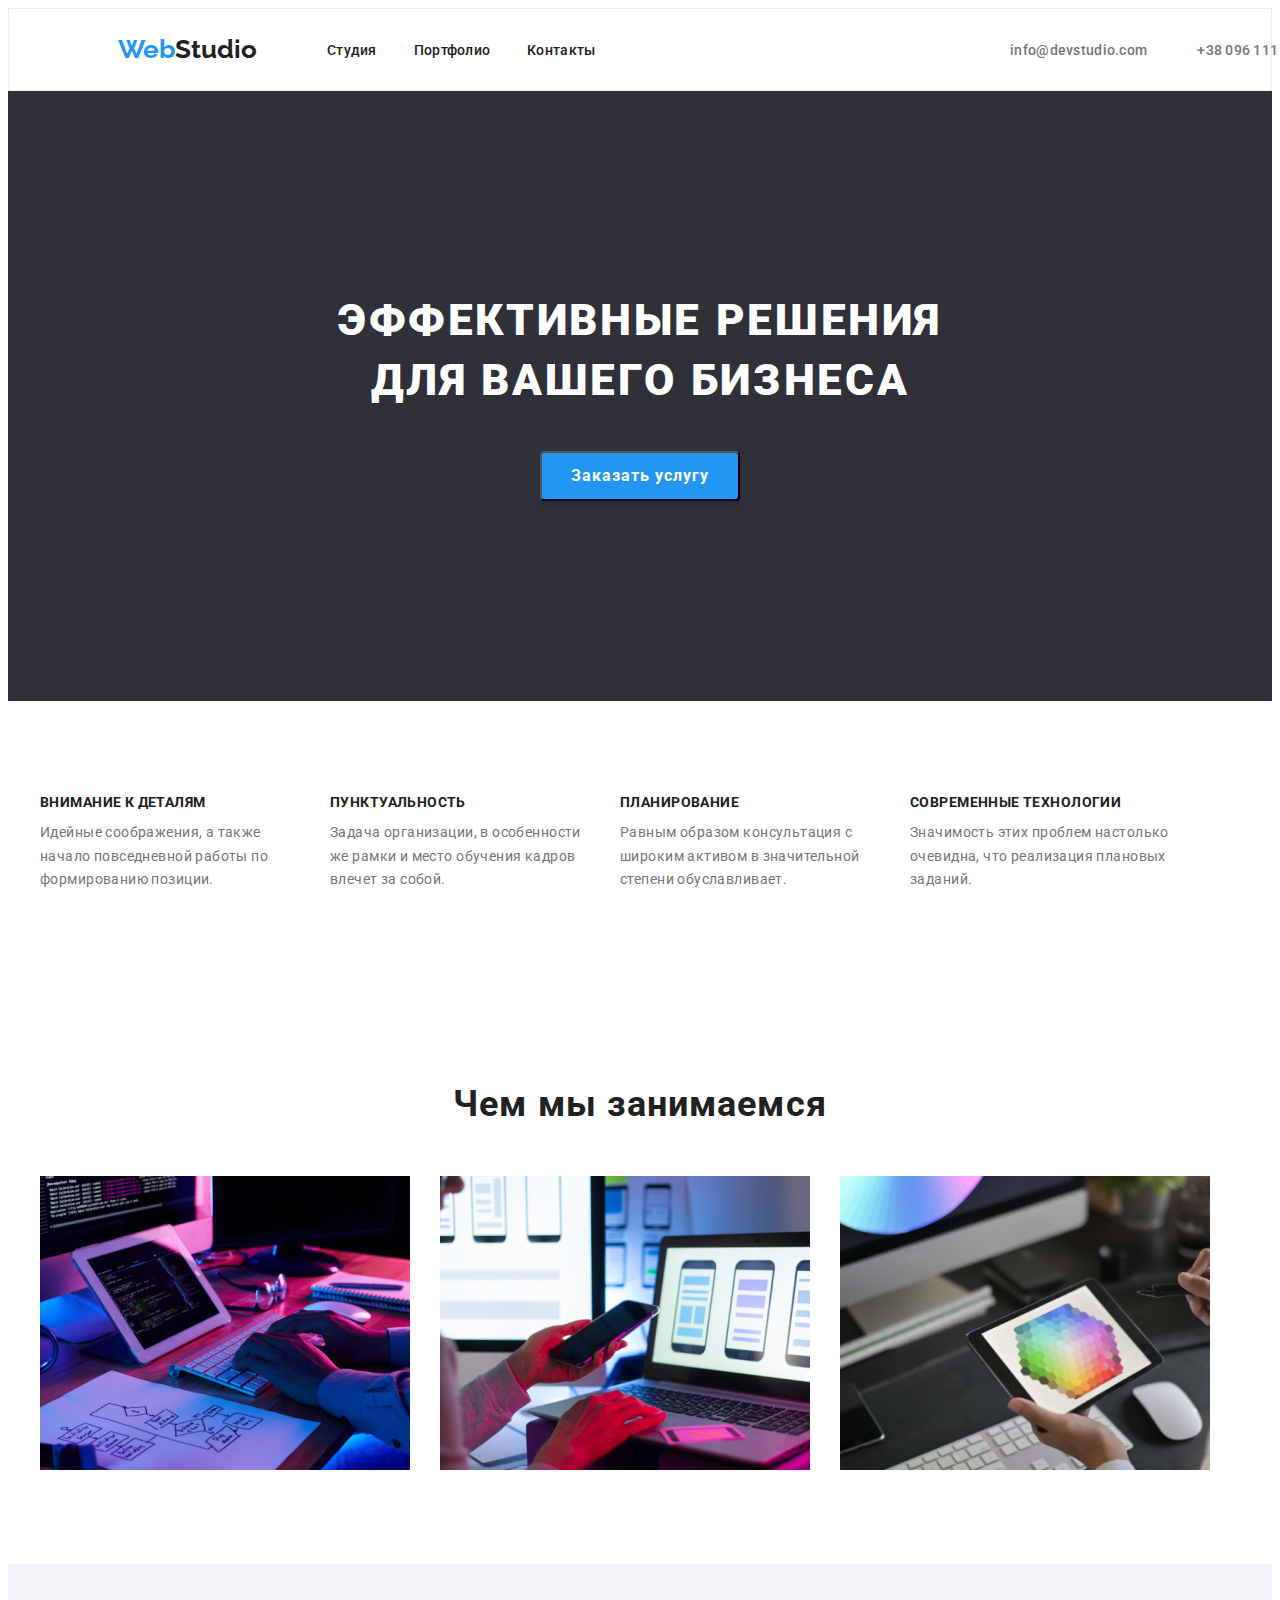
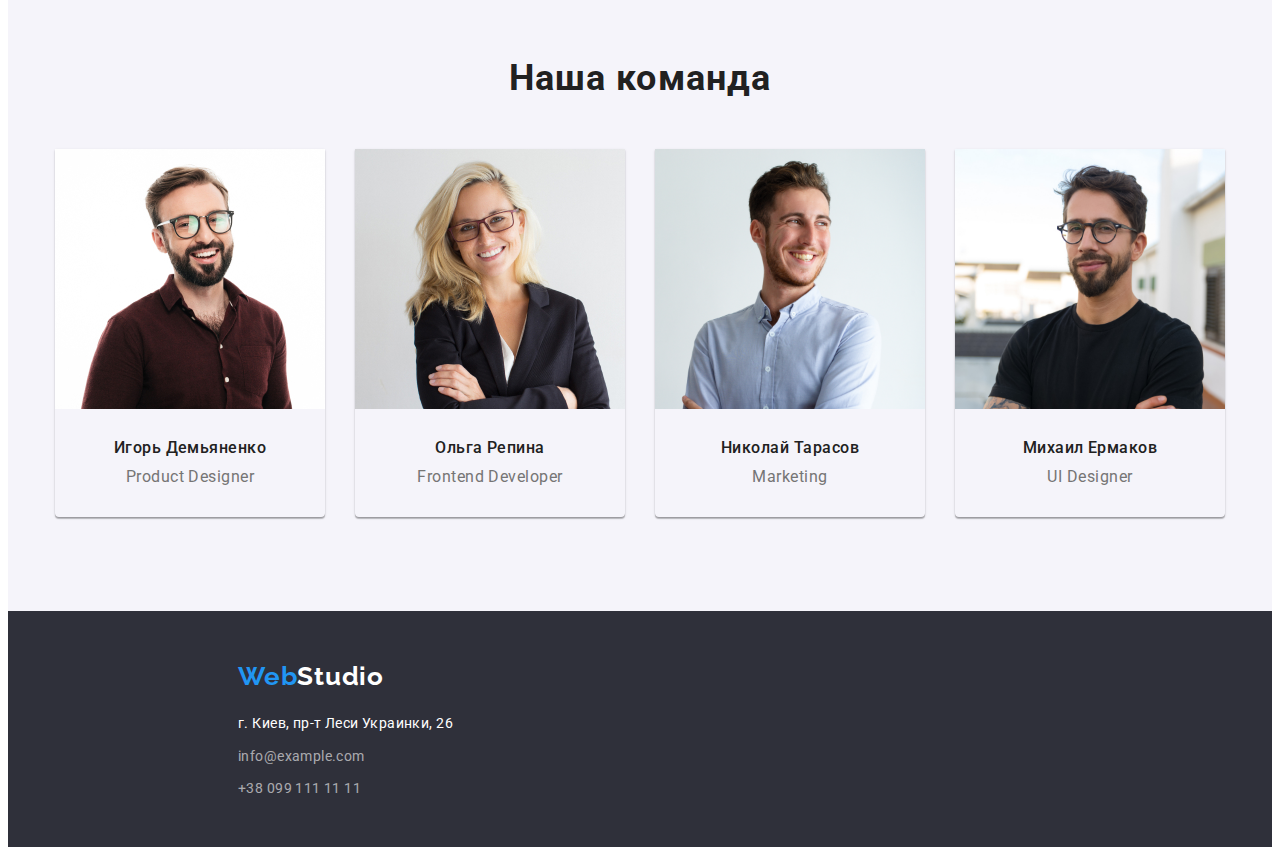
==== commit 0602c56c: "1" ====
--- a/index.html
+++ b/index.html
@@ -39,7 +39,7 @@
               </div>
             </div>
         </section>
-        <section class="about">
+        <section class="about section">
             <div  class="about-conteiner conteiner">
             <h2 class="about-title">Пусто</h2>
             <ul class="about-list list">
@@ -63,7 +63,7 @@
             </div>
         </section>
 
-        <section class="reasons">
+        <section class="reasons section">
             <div class="reasons-conteiner conteiner">
                 <h2 class="reasons-title">Чем мы занимаемся</h2>
                 <ul class="reasons-list list">
@@ -79,7 +79,7 @@
                 </ul>
         </div>
             </section>
-            <section class="masters">
+            <section class="masters section">
                 <div class="masters-conteiner conteiner">
                     <h2 class="masters-title">Наша команда</h2>
                     <ul class="maters-list list">
--- a/style.css
+++ b/style.css
@@ -35,6 +35,11 @@
     margin: 0 auto;
 }
 
+.section {
+    padding-top: 94px;
+    padding-bottom: 94px;
+    justify-content: center;
+}
 
 .list {
     list-style: none;
@@ -42,6 +47,10 @@
 
 .link {
     text-decoration: none;
+}
+
+.header {
+    border: 1px solid #ECECEC;
 }
 
 .heder-nav {
@@ -129,8 +138,8 @@
 
 
 .hero-conteiner {
-   padding-top: 200px;
-   padding-bottom: 200px;
+    padding-top: 200px;
+    padding-bottom: 200px;
 }
 
 .hero-title {
@@ -166,13 +175,6 @@
 
 
 
-.about-conteiner {
-    padding-top: 94px;
-    padding-bottom: 94px;
-    justify-content: center;
-    
-}
-
 .about-title {
     display: none;
 }
@@ -209,11 +211,6 @@
     height: 75px;
 }
 
-
-.reasons-conteiner {
-    align-items: center;
-}
-
 .reasons-title {
     font-weight: bold;
     font-size: 36px;
@@ -221,7 +218,6 @@
     text-align: center;
     letter-spacing: 0.03em;
     color: var(--second-title-color);
-
 }
 
 .reasons-list {
@@ -241,10 +237,6 @@
     background-color: #F5F4FA;;
 }
 
-.masters-conteiner {
-    margin-top: 94px;
-    padding-bottom: 94px;
-}
 
 .masters-title {
     font-weight: bold;
@@ -253,7 +245,6 @@
     text-align: center;
     letter-spacing: 0.03em;
     color: var(--second-title-color);
-    padding-top: 94px;
 }
 
 .maters-list {
@@ -331,6 +322,10 @@
 .footer-address-item {
     margin-bottom: 9px;
 }
+.footer-address-item:last-child {
+    margin-bottom: 0;
+}
+
 .footer-address-map {
     font-weight: normal;
     font-style: normal;
@@ -370,13 +365,6 @@
 
 /*portfolio*/
 
-
-.content {
-    width: 1200px;
-    padding-left: 15px;
-    padding-right: 15px;
-    padding-bottom: 94px;
-}
 
 .content-title {
     display: none;
@@ -384,8 +372,7 @@
 
 .content-list {
     display: flex;
-    padding-top: 100px;
-    margin-left: 300px;
+    justify-content: center;
 }
 
 .content-item {
@@ -413,12 +400,14 @@
 .second-content {
     display: flex;
     flex-wrap: wrap;
-    margin: 0 auto;
-    padding-top: 56px;
+    margin-top: 50px;
 }
 
 .second-content-item {
     margin-right: 30px;
+}
+.second-content-item:last-child {
+    margin-right: 0;
 }
 
 .second-content-title {
@@ -427,8 +416,6 @@
     line-height: 2;
     letter-spacing: 0.06em;
     color: var(--second-title-color);
-    padding-top: 20px;
-    padding-left: 24px;
     }
 
 .second-content-text {
@@ -437,6 +424,10 @@
     line-height: 30px;
     letter-spacing: 0.03em;
     color: var(--first-text-color);
-    padding-left: 24px;
-    padding-top: 4px;
-}
+    margin-bottom: 4px;
+}
+
+.card-item {
+    padding: 20px 24px 20px 24px;
+}
+
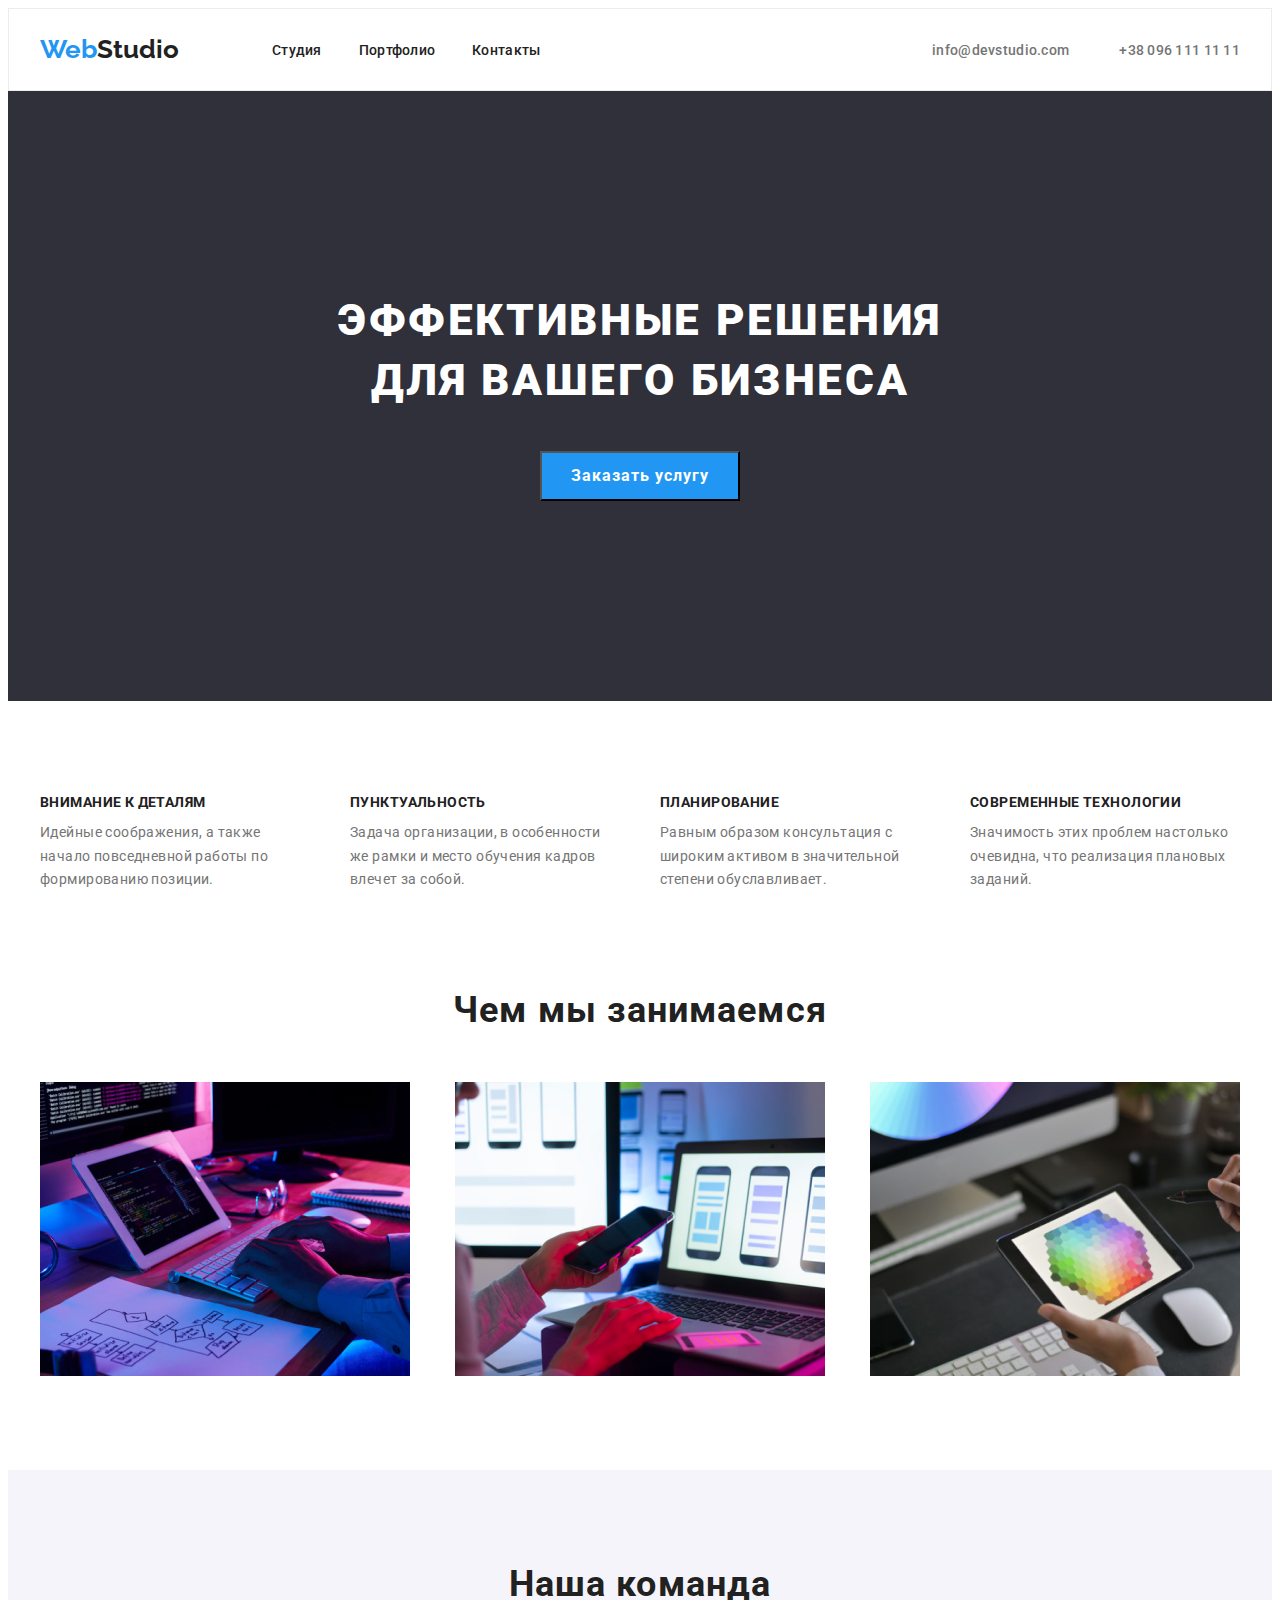
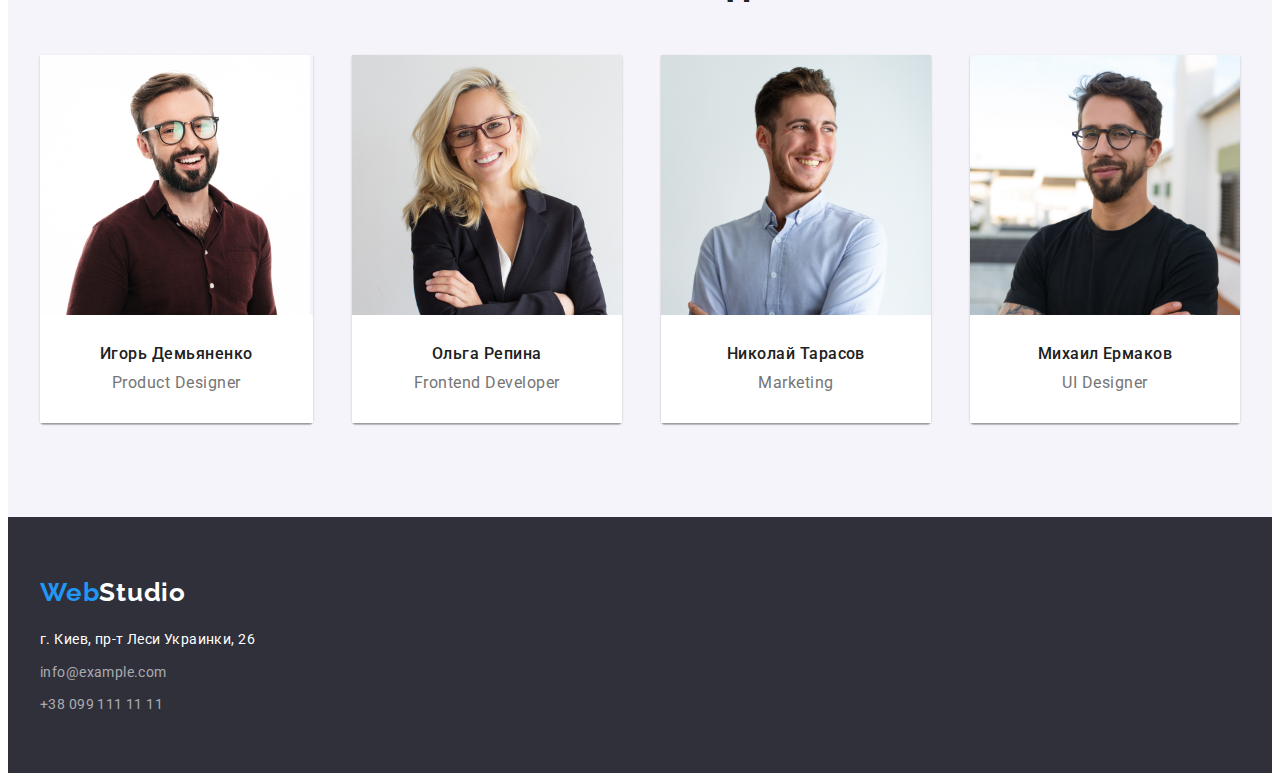
==== commit 79b18f5a: "1" ====
--- a/index.html
+++ b/index.html
@@ -85,23 +85,31 @@
                     <ul class="maters-list list">
                         <li class="masters-item">
                             <img src="images/designer.jpg" alt="Игорь Демьяненко" width="270" height="260">
+                            <div class="masters-name">
                             <h3 class="masters-third-title">Игорь Демьяненко</h3>
                             <p class="maters-text">Product Designer</p>
+                             </div>
                         </li>
                         <li class="masters-item">
                             <img src="images/developer.jpg" alt="Ольга Репина" width="270" height="260">
+                            <div class="masters-name">
                             <h3 class="masters-third-title">Ольга Репина</h3>
                             <p class="maters-text">Frontend Developer</p>
+                            </div>
                         </li>
                         <li class="masters-item">
                             <img src="images/marketing.jpg" alt="Николай Тарасов" width="270" height="260">
+                            <div class="masters-name">
                             <h3 class="masters-third-title">Николай Тарасов</h3>
                             <p class="maters-text">Marketing</p>
+                            </div>
                         </li>
                         <li class="masters-item">
                             <img src="images/uidesigner.jpg" alt="Михаил Ермаков" width="270" height="260">
+                            <div class="masters-name">
                             <h3 class="masters-third-title">Михаил Ермаков</h3>
                             <p lang="en" class="maters-text">UI Designer</p>
+                            </div>
                         </li>
             </ul>
         </div>
--- a/style.css
+++ b/style.css
@@ -62,7 +62,6 @@
     display: flex;
     align-items: center;
     justify-content: space-between;
-    margin-left: 94px;
 }
 
 .header-address {
@@ -82,7 +81,7 @@
     font-size: 26px;
     line-height: 1.2;
     font-family: 'raleway';
-    margin-right: 70px;
+    margin-right: 93px;
     padding-top: 25px;
     padding-bottom: 25px;
 }
@@ -96,7 +95,6 @@
 
 .header-list {
     display: flex;
-    margin-right: 331px;
 }
 
 .header-item {
@@ -133,14 +131,10 @@
 
 .hero  {
     background-color: #2F303A;
-}
-    
-
-
-.hero-conteiner {
     padding-top: 200px;
     padding-bottom: 200px;
 }
+    
 
 .hero-title {
     font-weight: 900;
@@ -167,14 +161,16 @@
     background-color: #2196F3;
     width: 200px;
     height: 50px;
-    box-shadow: 0px 4px 4px rgba(0, 0, 0, 0.15);
-    border-radius: 4px;
     justify-content: center;
     margin: auto;
 }
 
 
 
+.about {
+    padding-bottom: 0;
+}
+
 .about-title {
     display: none;
 }
@@ -182,14 +178,9 @@
 .about-list {
     display: flex;
     margin: 0 auto;
-}
-
-.about-item {
-    margin-right: 20px;
-}
-.about-item:last-child {
-    margin-right: 0;
-}
+    justify-content: space-between;
+}
+
 
 .about-third-title {
     font-weight: bold;
@@ -223,13 +214,7 @@
 .reasons-list {
     display: flex;
     margin-top: 50px;
-}
-
-.reasons-item {
-    margin-right: 30px;
-}
-..reasons-item:last-child {
-    margin-right: 0;
+    justify-content: space-between;
 }
 
 
@@ -251,15 +236,18 @@
     display: flex;
     margin-top: 50px;
     justify-content: center;
+    justify-content: space-between;
 }
 
 .masters-item {
-    margin-right: 30px;
     box-shadow: 0px 1px 3px rgba(0, 0, 0, 0.12), 0px 1px 1px rgba(0, 0, 0, 0.14), 0px 2px 1px rgba(0, 0, 0, 0.2);
 border-radius: 0px 0px 4px 4px;
 }
-.masters-item:last-child {
-    margin-right: 0;
+
+
+.masters-name {
+    padding: 30px 60px 30px 60px;
+    background-color: var(--main-title-color);
 }
 
 .masters-third-title {
@@ -269,7 +257,7 @@
     text-align: center;
     letter-spacing: 0.03em;
     color: var(--second-title-color);
-    padding-top: 30px;
+
 }
 
 .maters-text {
@@ -280,7 +268,6 @@
     letter-spacing: 0.03em;
     color: var(--first-text-color);
     padding-top: 10px;
-    padding-bottom: 30px;
 }
 
 
@@ -289,14 +276,14 @@
 
 .footer {
     background-color: #2F303A;
+    padding-top: 60px;
+    padding-bottom: 60px;
 }
 .footer-conteiner {
     justify-content: center;
-    padding-top: 50px;
-    padding-bottom: 50px;
-    margin-left: 215px;
    
 }
+
 .footer-logo {
     font-family: Raleway;
     font-weight: bold;
@@ -373,6 +360,7 @@
 .content-list {
     display: flex;
     justify-content: center;
+    margin-bottom: 50px;
 }
 
 .content-item {
@@ -400,11 +388,13 @@
 .second-content {
     display: flex;
     flex-wrap: wrap;
-    margin-top: 50px;
+    margin-top: -30px;
+    margin-right: -30px;
 }
 
 .second-content-item {
     margin-right: 30px;
+    margin-top: 30px;
 }
 .second-content-item:last-child {
     margin-right: 0;
@@ -429,5 +419,6 @@
 
 .card-item {
     padding: 20px 24px 20px 24px;
-}
-
+    border: 1px solid #EEEEEE;
+}
+
